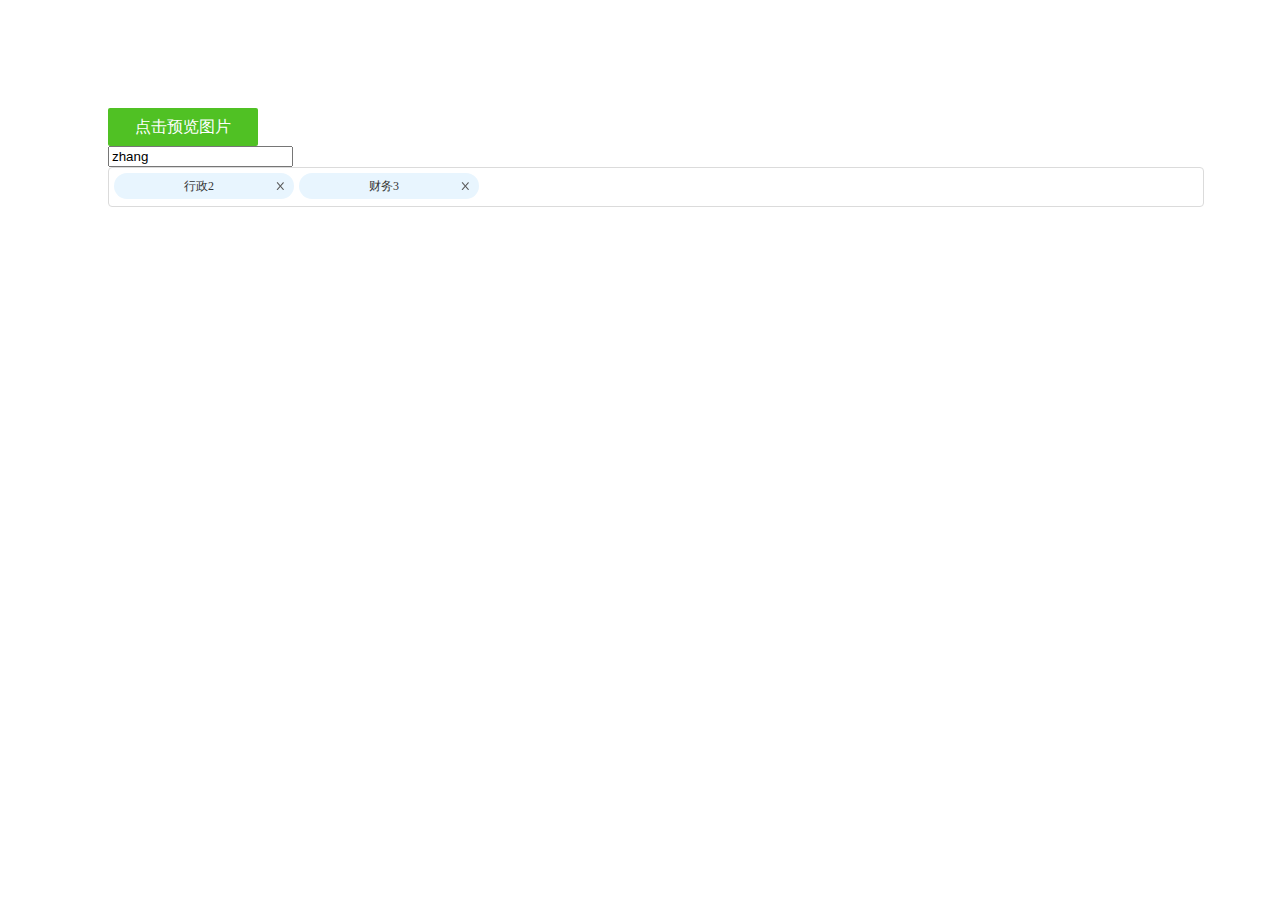
==== index.html @ a2cf7b5d "angular select" ====
<!doctype html>
<html>
	<head>
		<meta charset="utf-8">
		<title>下拉框</title>
		<style type="text/css">
		    body{
		    	padding: 100px;
		    }
			span{
				display: inline-block;
				width: 150px;
				height: 38px;
				line-height: 38px;
				background: #50c124;
				font-size: 16px;
				text-align: center;
				color: white;
				border-radius: 2px;
				-webkit-border-radius: 2px;
				cursor: pointer;
			}
		</style>
		<link rel="stylesheet" type="text/css" href="wbg.role.select.css"/>
		<script type="text/javascript" src="lib/jquery.js"></script>
		<script type="text/javascript" src="lib/angular.js"></script>
		<script>
			angular.module("App",[]).controller("RoleController", RoleController);
			function RoleController() {
				this.ids = [122, 131];
				this.isDisabled = {value:0};
				this.name ='zhang'
			}
			$(document).ready(function () {
				$("span").on("click", function () {
					
				})
			}) 
		</script>
		<script type="text/javascript" src="wbgRoleSelect.directive.js"></script>
		
	</head>
	<body ng-app="App">
		<span id="preview">点击预览图片</span>
		<div class="approval-handler-item" ng-controller="RoleController as role">
			<input ng-model="role.name">
            <div class="approval-handler"
                 ng-model="role.ids"
                 data-multiple='1'
                 data-isdisabled="role.isDisabled"
                 wbg-role-select>
            </div>
        </div>
	</body>
	
</html>
---- wbg.role.select.css ----
.text-cut {
    white-space: nowrap;
    overflow: hidden;
    text-overflow: ellipsis;
}
.wbg-txt.hint {
    color: #b3b3b3 !important;
    font-weight: normal;
}
.wbg-role-select{
    display: inline-block;
    min-width: 100px;
    width: 100%;
    position: relative;
    vertical-align: middle;
}

.wbg-role-select .wbg-select-tags {
    min-width: 100%;
    min-height: 38px;
    overflow-y: auto;
    overflow-x: hidden;
    white-space: normal;
    padding-right: 30px;
    cursor: text;
    border-radius: 4px;
    border: 1px solid #dbdbdb;
    background-color: #ffffff;
}

.wbg-role-select .wbg-select-tags.dropdown-show {
    border-radius: 4px;
}

.wbg-role-select .wbg-select-tags span.tags-multiple {
    display: inline-block;
    position: relative;
    background-color: #e8f5fe;
    margin: 5px 0 5px 5px;
    color: #333;
    font-size: 12px;
    border-radius: 20px;
    height: 26px;
    line-height: 26px;
    padding: 0 20px 0 10px;
}

.wbg-role-select .wbg-select-tags span.tags-no-multiple {
    display: block;
    padding: 5px 10px;
    line-height: 26px;
    font-size: 12px;
    color: #333333;
    position: relative;
}
.wbg-role-select .wbg-select-tags .wbg-select-disabled{
    position: absolute;
    width: 100%;
    height: 100%;
    background: rgba(172,168,168,0.5);
    z-index: 500;
    border-radius: 4px;
    cursor: not-allowed;
}
.wbg-role-select .wbg-select-tags span.tags-no-multiple.placeholder {
    color: #b3b3b3;
}

.wbg-role-select .wbg-select-tags span.tags-multiple i.item-rm {
    position: absolute;
    cursor: pointer;
    display: block;
    right: 3px;
    top: 2px;
    margin: 1px;
    width: 20px;
    height: 20px;
    background: url([data-uri]) no-repeat center / 8px 8px;
}

.wbg-role-select .wbg-select-tags span.tags-multiple i.item-rm:hover {
    background: url([data-uri]) no-repeat center / 8px 8px;
}

.wbg-role-select .drop-down-arrow {
    cursor: pointer;
    position: absolute;
    top: 14px;
    right: 14px;
    color: #999999;
}

.wbg-role-select .wbg-select-dropdown {
    position: absolute;
    max-height: 220px;
    width: 100%;
    overflow: hidden;
    border: 1px solid #E4E4E4;
    background-color: #FFFFFF;
    z-index: 120;
    min-width: 280px;
    border-radius: 4px;
    margin-top: 5px;
    box-shadow: 0 0 5px 0 rgba(0, 0, 0, 0.2);
}
.wbg-role-select .wbg-select-dropdown .wbg-role-wrap {
	max-height: 200px;
	overflow: scroll !important;
	line-height: 30px;
	color: #666666;
	padding: 4px 0;
}
.wbg-role-select .wbg-select-dropdown .wbg-role-item:hover {
	background: #f5f5f5;
	cursor: pointer;
}
.wbg-role-select .wbg-select-dropdown .wbg-role-item {
	padding-left: 28px;
}
.wbg-role-select .wbg-select-dropdown h6 {
	padding-left: 8px;
	line-height: 30px;
	font-weight: normal;
	cursor: pointer;
}
.wbg-role-select .selected {
	background: #f5f5f5;
}
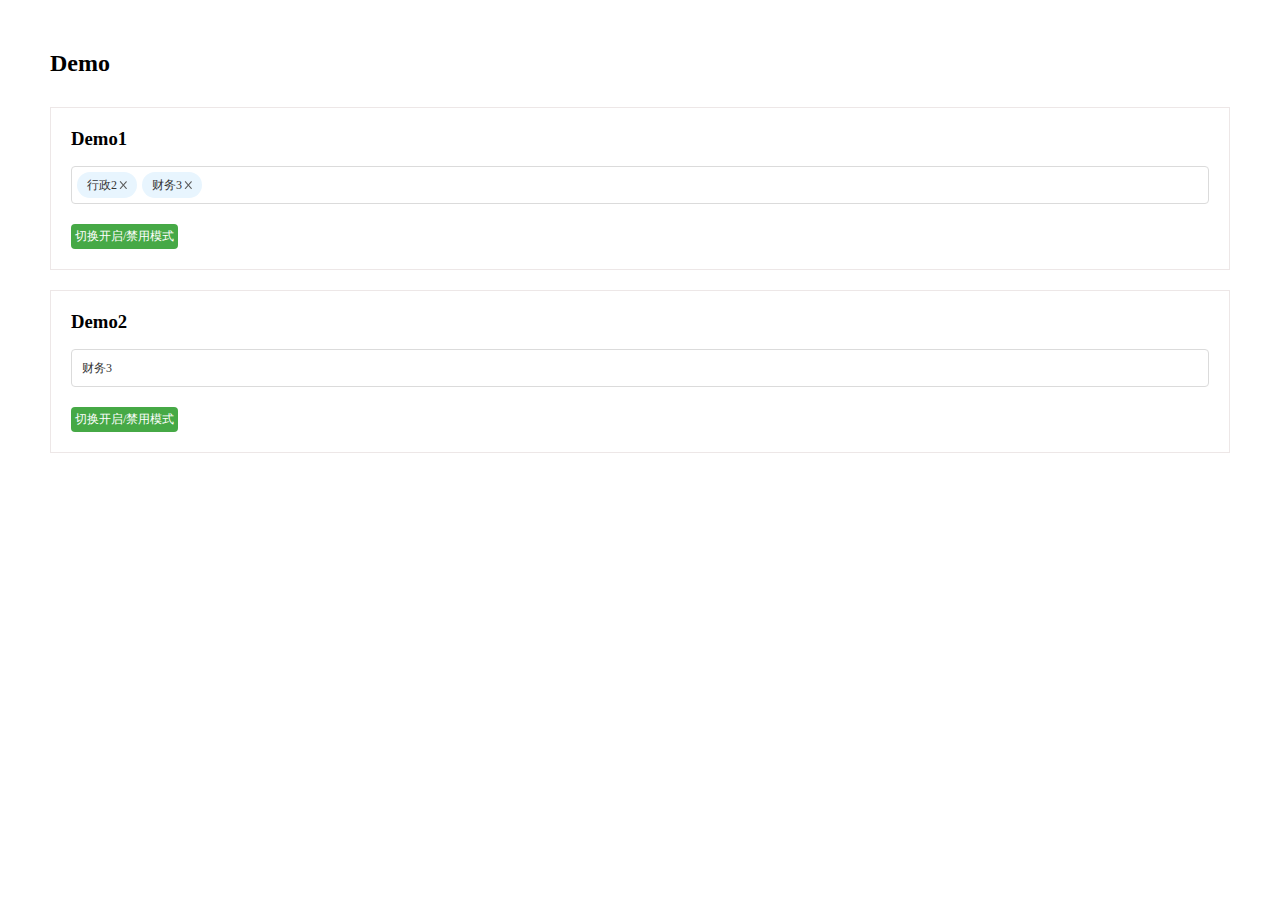
==== commit 89bf53fe: "update" ====
--- a/index.html
+++ b/index.html
@@ -5,21 +5,31 @@
 		<title>下拉框</title>
 		<style type="text/css">
 		    body{
-		    	padding: 100px;
+		    	padding: 50px;
 		    }
-			span{
-				display: inline-block;
-				width: 150px;
-				height: 38px;
-				line-height: 38px;
-				background: #50c124;
-				font-size: 16px;
-				text-align: center;
-				color: white;
-				border-radius: 2px;
-				-webkit-border-radius: 2px;
-				cursor: pointer;
-			}
+		    .mode {
+		    	background: #46a946;
+		    	padding: 4px;
+		    	display: inline-block;
+		    	border-radius: 4px;
+		    	color: white;
+		    	font-size: 12px;
+		    	cursor: pointer;
+		    }
+		    .operate {
+		    	margin-top: 20px;
+		    }
+		    h2 {
+		    	margin-bottom: 30px;
+		    }
+		    h3 {
+		    	margin-bottom: 16px;
+		    }
+		    .demo {
+		    	border: 1px solid #ede7e7;
+		    	padding: 20px;
+		    	margin-bottom: 20px;
+		    }
 		</style>
 		<link rel="stylesheet" type="text/css" href="wbg.role.select.css"/>
 		<script type="text/javascript" src="lib/jquery.js"></script>
@@ -28,29 +38,53 @@
 			angular.module("App",[]).controller("RoleController", RoleController);
 			function RoleController() {
 				this.ids = [122, 131];
+				this.demo2_ids = 131;
 				this.isDisabled = {value:0};
-				this.name ='zhang'
+				this.switchMode = function () {
+					if (this.isDisabled.value == 0){
+						this.isDisabled.value = 1;
+					} else {
+						this.isDisabled.value = 0;
+					}
+				}
 			}
-			$(document).ready(function () {
-				$("span").on("click", function () {
-					
-				})
-			}) 
 		</script>
 		<script type="text/javascript" src="wbgRoleSelect.directive.js"></script>
 		
 	</head>
 	<body ng-app="App">
-		<span id="preview">点击预览图片</span>
-		<div class="approval-handler-item" ng-controller="RoleController as role">
-			<input ng-model="role.name">
-            <div class="approval-handler"
-                 ng-model="role.ids"
-                 data-multiple='1'
-                 data-isdisabled="role.isDisabled"
-                 wbg-role-select>
-            </div>
-        </div>
+		<h2>Demo</h2>
+		<div class="demo demo1">
+			<h3>Demo1</h3>
+			<div ng-controller="RoleController as role">
+				<div>
+		             
+		            <div ng-model="role.ids"
+		                 data-multiple='1'
+		                 data-isdisabled="role.isDisabled"
+		                 wbg-role-select>
+		            </div>
+		        </div>
+		        <div class="operate">
+		        	<span ng-click="role.switchMode()" class="mode">切换开启/禁用模式</span>
+		        </div>
+			</div>
+		</div>
+		<div class="demo demo2">
+			<h3>Demo2</h3>
+			<div ng-controller="RoleController as role">
+				<div>
+		           
+		            <div ng-model="role.demo2_ids"
+		                 data-multiple='0'
+		                 data-isdisabled="role.isDisabled"
+		                 wbg-role-select>
+		            </div>
+		        </div>
+		        <div class="operate">
+		        	<span ng-click="role.switchMode()" class="mode">切换开启/禁用模式</span>
+		        </div>
+			</div>
+		</div>
 	</body>
-	
 </html>--- a/wbg.role.select.css
+++ b/wbg.role.select.css
@@ -1,3 +1,12 @@
+*{
+    padding: 0;
+    margin: 0;
+    box-sizing: border-box;
+    -webkit-box-sizing: border-box;
+}
+li{
+    list-style: none;
+}
 .text-cut {
     white-space: nowrap;
     overflow: hidden;
@@ -91,6 +100,7 @@
 }
 
 .wbg-role-select .wbg-select-dropdown {
+    font-size: 12px;
     position: absolute;
     max-height: 220px;
     width: 100%;
@@ -118,6 +128,7 @@
 	padding-left: 28px;
 }
 .wbg-role-select .wbg-select-dropdown h6 {
+    font-size: 12px;
 	padding-left: 8px;
 	line-height: 30px;
 	font-weight: normal;
